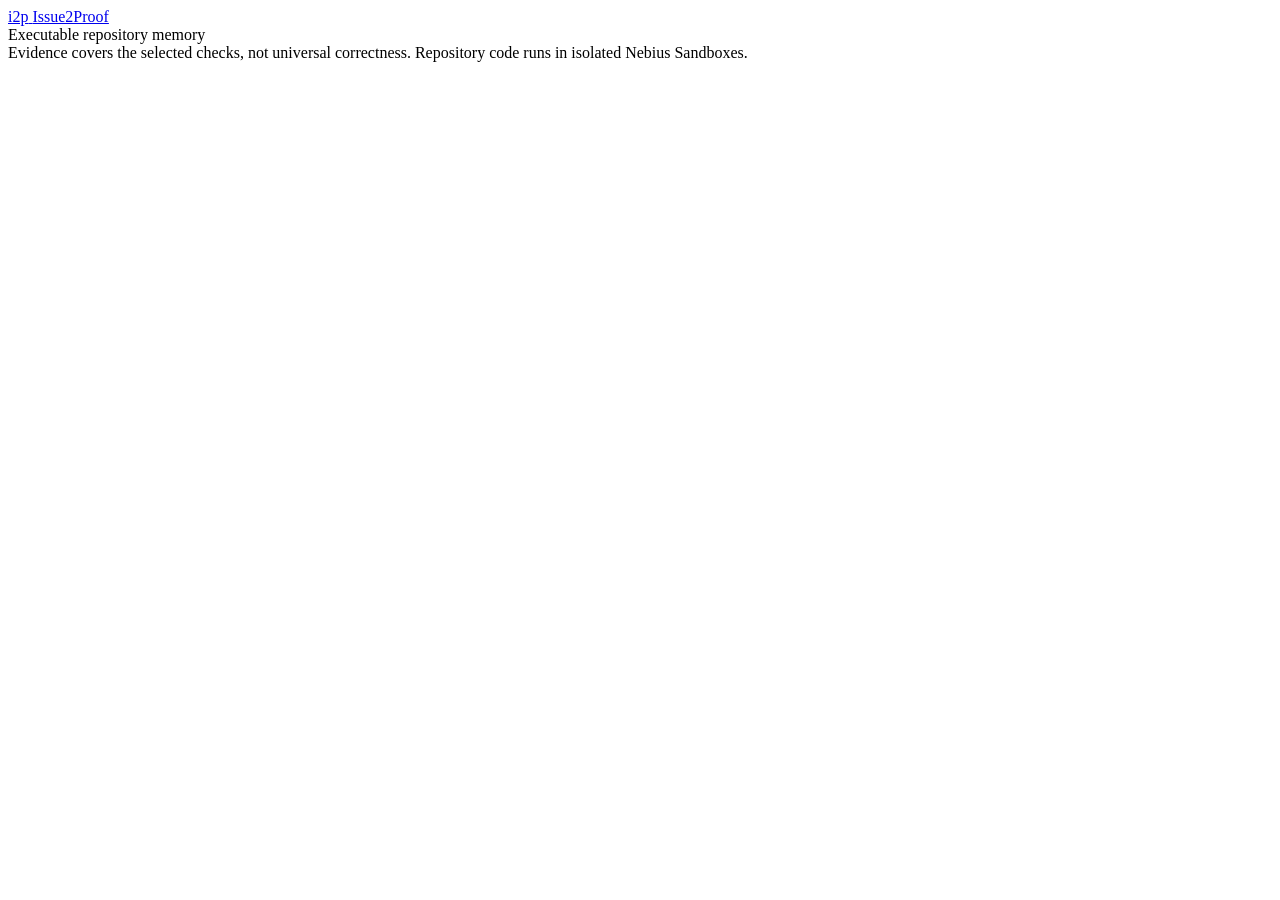
==== issue2proof/static/index.html @ 1909a950 "Release Issue2Proof 2.0" ====
<!doctype html>
<html lang="en">
<head>
  <meta charset="utf-8">
  <meta name="viewport" content="width=device-width, initial-scale=1">
  <meta name="description" content="Regression memory for AI coding agents that survives the agent.">
  <title>Issue2Proof · Repository memory that can run</title>
  <link rel="stylesheet" href="/static/style.css">
</head>
<body>
  <header class="site-header">
    <a href="/" class="brand" aria-label="Issue2Proof home">
      <span class="logo">i2p</span>
      <span>Issue2Proof</span>
    </a>
    <div class="header-actions">
      <div class="header-meta">
        <span class="status-dot"></span>
        <span>Executable repository memory</span>
      </div>
      <button id="sign-out" class="quiet-button" hidden>Sign out</button>
    </div>
  </header>

  <main>
    <section id="login-panel" class="login-card" hidden>
      <p class="eyebrow">Private workspace</p>
      <h2>Welcome back</h2>
      <p class="note">Sign in with this instance's application token. Your Nebius API key never belongs here.</p>
      <input id="access-token" type="password" autocomplete="current-password" aria-label="Application access token" placeholder="Application access token">
      <button id="sign-in">Sign in</button>
    </section>
    <div id="app-shell" hidden>
    <section class="hero">
      <div class="hero-copy">
        <p class="eyebrow">Regression memory for AI coding agents</p>
        <h1>Evidence that<br><em>survives the agent.</em></h1>
        <p class="subtitle">Rules and memory files preserve guidance. Issue2Proof preserves executable, hash-backed evidence, recalls it for the next change, and replays it before anything ships.</p>
        <div class="hero-pills" aria-label="Product workflow">
          <span>Learn from a failure</span>
          <span>Remember the behavior</span>
          <span>Replay on every change</span>
        </div>
        <p class="impact-proof"><strong>30 blind refactor trials</strong> · 8 regressions introduced · plain CI caught 3 · capsule replay caught all 8</p>
      </div>
      <div class="memory-loop" aria-hidden="true">
        <div class="loop-card loop-learn"><span>01</span><strong>Learn</strong><small>Reproduce and verify</small></div>
        <div class="loop-line"></div>
        <div class="loop-card loop-remember"><span>02</span><strong>Remember</strong><small>Freeze the evidence</small></div>
        <div class="loop-line"></div>
        <div class="loop-card loop-replay"><span>03</span><strong>Replay</strong><small>Protect the next change</small></div>
      </div>
    </section>

    <section class="workspace" aria-label="Issue2Proof workspace">
      <aside>
        <div class="panel-heading">
          <p class="eyebrow">Start here</p>
          <h2>Build repository memory</h2>
          <p>Bring a repository and describe the behavior worth protecting.</p>
        </div>

        <details class="tool-section" open>
          <summary>Investigate a Python project</summary>
          <div class="tool-body">
            <label for="repository-url">Public GitHub repository</label>
            <input id="repository-url" type="url" maxlength="300" placeholder="https://github.com/owner/repository">
            <label for="repository-ref">Git ref</label>
            <input id="repository-ref" type="text" maxlength="200" value="HEAD">
            <p class="or-divider"><span>or</span></p>
            <label for="repository">Upload a repository ZIP <small>up to 10 MB</small></label>
            <input id="repository" type="file" accept=".zip">
            <label for="bug-report">What should remain true?</label>
            <textarea id="bug-report" rows="5" maxlength="4000" placeholder="Describe what failed, the expected behavior, and how to reproduce it."></textarea>
            <button id="inspect-project">Inspect project <span>→</span></button>
            <p class="note">Public imports use GitHub's fixed archive host. ZIP is available for private or offline source.</p>
            <p class="sample-links">Try an example: <a href="/api/samples/calendar">calendar project</a> · <a href="/api/samples/werkzeug">Werkzeug bug</a></p>
          </div>
        </details>

        <section class="recall-panel">
          <p class="eyebrow">Repository memory</p>
          <h3>Recall relevant behavior</h3>
          <input id="memory-query" type="search" maxlength="4000" placeholder="Describe the next change or risk">
          <label class="choice"><input id="semantic-memory" type="checkbox" checked> Use semantic recall · one budgeted embedding batch</label>
          <button id="search-memory" class="secondary-button">Search memory</button>
          <div id="memories"></div>
          <p id="budget" class="budget-note"></p>
        </section>

        <details class="utility-section"><summary>Background investigations</summary><div id="jobs" class="utility-list"></div></details>
        <details class="utility-section"><summary>Recent investigations</summary><div id="history" class="utility-list"></div></details>
        <details class="utility-section">
          <summary>Recorded live evidence</summary>
          <p class="note">Completed real runs. Viewing them spends no credits.</p>
          <div id="saved-examples" class="utility-list"></div>
        </details>
        <details class="utility-section integration-section">
          <summary>Use from agents and CI</summary>
          <p class="note"><strong>Install two MCP tools</strong> in Claude Code, Cursor, Codex-compatible hosts, and other MCP clients: recall before editing, then audit the revision.</p>
          <code>"issue2proof": { "command": "python", "args": ["scripts/mcp_server.py"] }</code>
          <code>recall_repository_memory → edit → audit_repository_revision</code>
          <p class="note"><strong>Or call it headlessly</strong> from hooks and CI over the authenticated REST API.</p>
          <code>python scripts/agent_context.py --change "Refactor safe_join"</code>
          <p class="note"><strong>POST</strong> /api/integrations/context</p>
          <a href="/docs" class="integration-link">Open API schema →</a>
        </details>
        <details class="utility-section">
          <summary>Reviewed demonstration scenarios</summary>
          <label for="mode">Repair mode</label>
          <select id="mode"><option value="demo">Reviewed demo patches</option></select>
          <label for="case">Scenario</label>
          <select id="case"></select>
          <p id="issue" class="issue"></p>
          <div class="scope"><strong>Python + pytest</strong><p>Prewritten pricing fixture · two attempts maximum · independent boundary checks</p></div>
          <button id="run">Run verification <span>→</span></button>
          <p class="note" id="mode-note">This demonstration uses prewritten patches and tests.</p>
        </details>
      </aside>

      <section id="results" aria-live="polite">
        <div class="empty">
          <div class="empty-mark">↻</div>
          <p class="eyebrow">A living record of intent</p>
          <h2>Give the repository a memory.</h2>
          <p>Investigate a failure once. Preserve what fixed it.<br>Replay that knowledge when future agents touch related code.</p>
          <div class="steps"><span><b>01</b> Learn</span><span><b>02</b> Remember</span><span><b>03</b> Recall</span><span><b>04</b> Replay</span></div>
        </div>
      </section>
    </section>
    </div>
  </main>

  <footer>
    <span>Evidence covers the selected checks, not universal correctness.</span>
    <span>Repository code runs in isolated Nebius Sandboxes.</span>
  </footer>
  <script src="/static/app.js"></script>
</body>
</html>
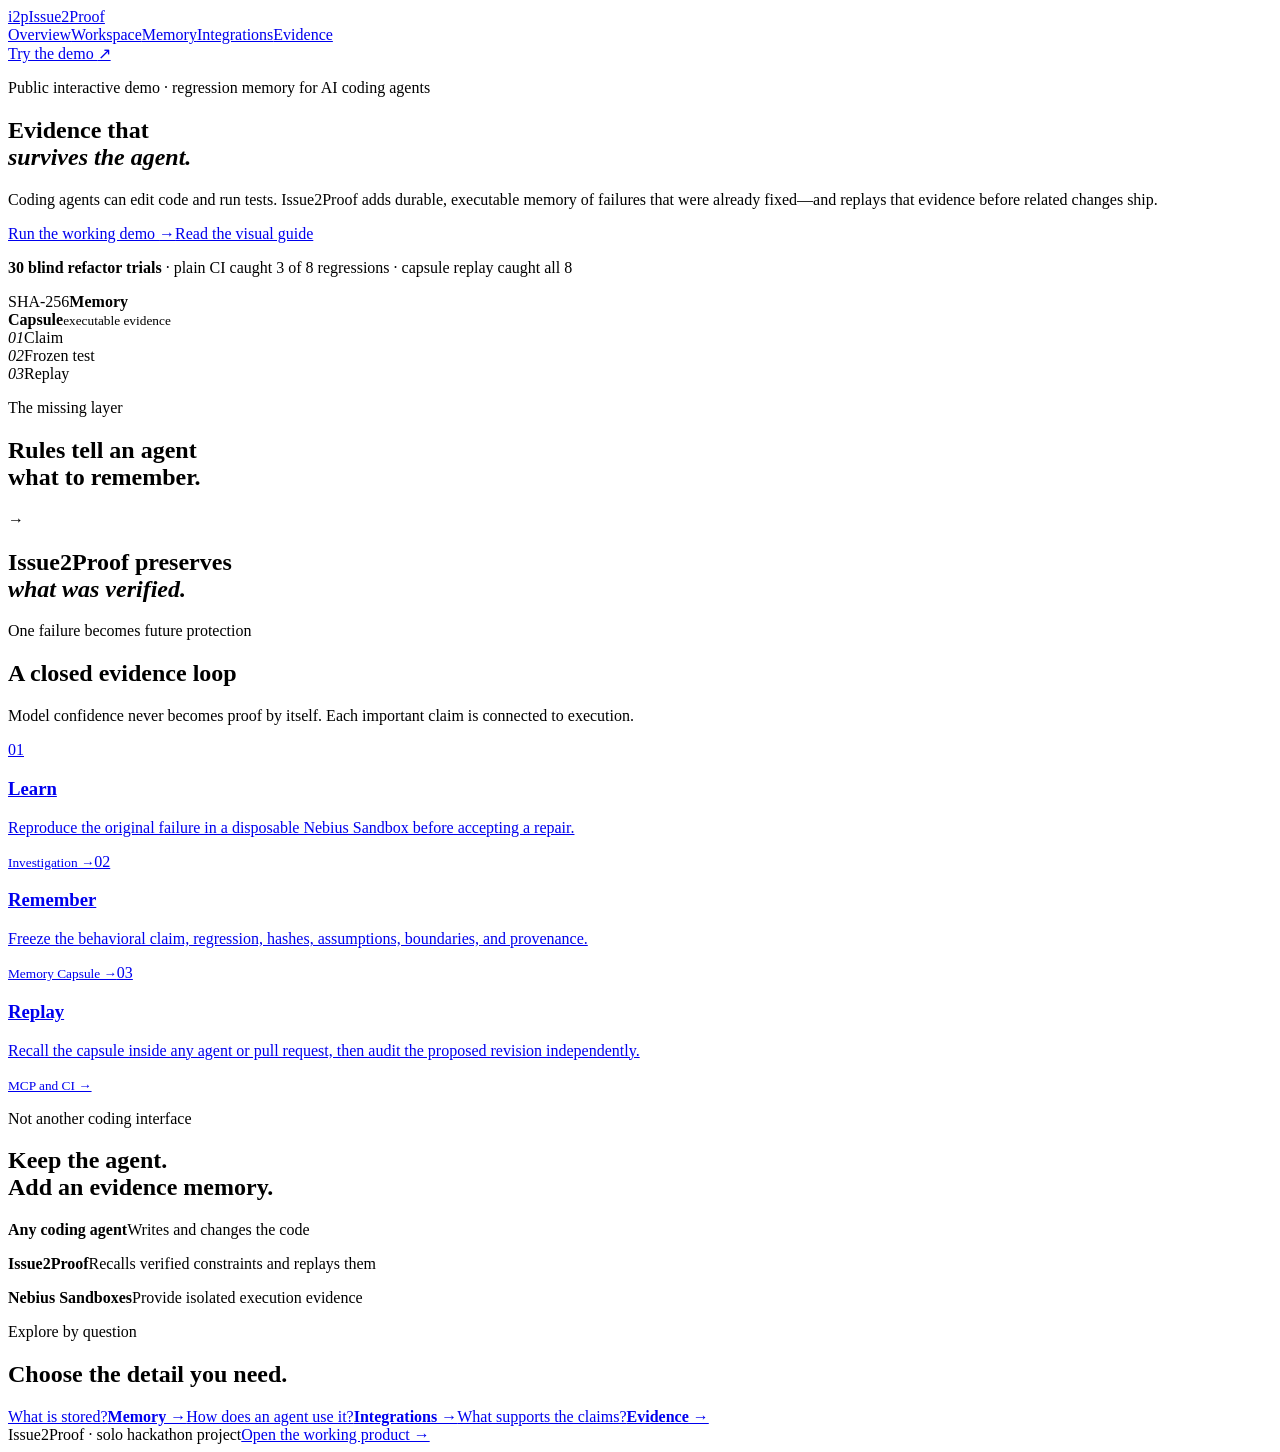
==== commit 86a930fe: "Add animated multi-page product story" ====
--- a/issue2proof/static/index.html
+++ b/issue2proof/static/index.html
@@ -1,140 +1,21 @@
 <!doctype html>
 <html lang="en">
 <head>
-  <meta charset="utf-8">
-  <meta name="viewport" content="width=device-width, initial-scale=1">
-  <meta name="description" content="Regression memory for AI coding agents that survives the agent.">
-  <title>Issue2Proof · Repository memory that can run</title>
-  <link rel="stylesheet" href="/static/style.css">
+  <meta charset="utf-8"><meta name="viewport" content="width=device-width, initial-scale=1"><meta name="description" content="Issue2Proof turns verified bug fixes into executable regression memory for every future coding agent.">
+  <title>Issue2Proof · Evidence that survives the agent</title><link rel="icon" href="data:image/svg+xml,<svg xmlns=%22http://www.w3.org/2000/svg%22 viewBox=%220 0 64 64%22><rect width=%2264%22 height=%2264%22 rx=%2218%22 fill=%22%23365548%22/><text x=%2232%22 y=%2240%22 text-anchor=%22middle%22 font-size=%2223%22 fill=%22white%22>i2p</text></svg>"><link rel="stylesheet" href="/static/style.css">
 </head>
-<body>
-  <header class="site-header">
-    <a href="/" class="brand" aria-label="Issue2Proof home">
-      <span class="logo">i2p</span>
-      <span>Issue2Proof</span>
-    </a>
-    <div class="header-actions">
-      <div class="header-meta">
-        <span class="status-dot"></span>
-        <span>Executable repository memory</span>
-      </div>
-      <button id="sign-out" class="quiet-button" hidden>Sign out</button>
-    </div>
-  </header>
-
-  <main>
-    <section id="login-panel" class="login-card" hidden>
-      <p class="eyebrow">Private workspace</p>
-      <h2>Welcome back</h2>
-      <p class="note">Sign in with this instance's application token. Your Nebius API key never belongs here.</p>
-      <input id="access-token" type="password" autocomplete="current-password" aria-label="Application access token" placeholder="Application access token">
-      <button id="sign-in">Sign in</button>
+<body data-page="overview">
+  <header class="site-header"><a href="index.html" class="brand"><span class="logo">i2p</span><span>Issue2Proof</span></a><nav class="site-nav" aria-label="Primary navigation"><a href="index.html" aria-current="page">Overview</a><a href="workspace.html">Workspace</a><a href="memory.html">Memory</a><a href="integrations.html">Integrations</a><a href="evidence.html">Evidence</a></nav><a class="header-cta" href="workspace.html">Try the demo <span>↗</span></a></header>
+  <main class="story-main">
+    <section class="story-hero">
+      <div class="ambient-orb orb-one"></div><div class="ambient-orb orb-two"></div>
+      <div class="hero-copy reveal"><p class="eyebrow">Public interactive demo · regression memory for AI coding agents</p><h1>Evidence that<br><em>survives the agent.</em></h1><p class="subtitle">Coding agents can edit code and run tests. Issue2Proof adds durable, executable memory of failures that were already fixed—and replays that evidence before related changes ship.</p><div class="hero-actions"><a class="primary-link" href="workspace.html">Run the working demo <span>→</span></a><a class="text-link" href="https://github.com/kushalar03/issue2proof/blob/main/submission/Issue2Proof-Explained.pdf">Read the visual guide</a></div><p class="impact-proof"><strong>30 blind refactor trials</strong> · plain CI caught 3 of 8 regressions · capsule replay caught all 8</p></div>
+      <div class="proof-orbit reveal" data-tilt><div class="orbit-ring ring-a"></div><div class="orbit-ring ring-b"></div><div class="orbit-core"><span>SHA-256</span><strong>Memory<br>Capsule</strong><small>executable evidence</small></div><div class="orbit-node node-claim"><i>01</i><span>Claim</span></div><div class="orbit-node node-test"><i>02</i><span>Frozen test</span></div><div class="orbit-node node-replay"><i>03</i><span>Replay</span></div></div>
     </section>
-    <div id="app-shell" hidden>
-    <section class="hero">
-      <div class="hero-copy">
-        <p class="eyebrow">Regression memory for AI coding agents</p>
-        <h1>Evidence that<br><em>survives the agent.</em></h1>
-        <p class="subtitle">Rules and memory files preserve guidance. Issue2Proof preserves executable, hash-backed evidence, recalls it for the next change, and replays it before anything ships.</p>
-        <div class="hero-pills" aria-label="Product workflow">
-          <span>Learn from a failure</span>
-          <span>Remember the behavior</span>
-          <span>Replay on every change</span>
-        </div>
-        <p class="impact-proof"><strong>30 blind refactor trials</strong> · 8 regressions introduced · plain CI caught 3 · capsule replay caught all 8</p>
-      </div>
-      <div class="memory-loop" aria-hidden="true">
-        <div class="loop-card loop-learn"><span>01</span><strong>Learn</strong><small>Reproduce and verify</small></div>
-        <div class="loop-line"></div>
-        <div class="loop-card loop-remember"><span>02</span><strong>Remember</strong><small>Freeze the evidence</small></div>
-        <div class="loop-line"></div>
-        <div class="loop-card loop-replay"><span>03</span><strong>Replay</strong><small>Protect the next change</small></div>
-      </div>
-    </section>
-
-    <section class="workspace" aria-label="Issue2Proof workspace">
-      <aside>
-        <div class="panel-heading">
-          <p class="eyebrow">Start here</p>
-          <h2>Build repository memory</h2>
-          <p>Bring a repository and describe the behavior worth protecting.</p>
-        </div>
-
-        <details class="tool-section" open>
-          <summary>Investigate a Python project</summary>
-          <div class="tool-body">
-            <label for="repository-url">Public GitHub repository</label>
-            <input id="repository-url" type="url" maxlength="300" placeholder="https://github.com/owner/repository">
-            <label for="repository-ref">Git ref</label>
-            <input id="repository-ref" type="text" maxlength="200" value="HEAD">
-            <p class="or-divider"><span>or</span></p>
-            <label for="repository">Upload a repository ZIP <small>up to 10 MB</small></label>
-            <input id="repository" type="file" accept=".zip">
-            <label for="bug-report">What should remain true?</label>
-            <textarea id="bug-report" rows="5" maxlength="4000" placeholder="Describe what failed, the expected behavior, and how to reproduce it."></textarea>
-            <button id="inspect-project">Inspect project <span>→</span></button>
-            <p class="note">Public imports use GitHub's fixed archive host. ZIP is available for private or offline source.</p>
-            <p class="sample-links">Try an example: <a href="/api/samples/calendar">calendar project</a> · <a href="/api/samples/werkzeug">Werkzeug bug</a></p>
-          </div>
-        </details>
-
-        <section class="recall-panel">
-          <p class="eyebrow">Repository memory</p>
-          <h3>Recall relevant behavior</h3>
-          <input id="memory-query" type="search" maxlength="4000" placeholder="Describe the next change or risk">
-          <label class="choice"><input id="semantic-memory" type="checkbox" checked> Use semantic recall · one budgeted embedding batch</label>
-          <button id="search-memory" class="secondary-button">Search memory</button>
-          <div id="memories"></div>
-          <p id="budget" class="budget-note"></p>
-        </section>
-
-        <details class="utility-section"><summary>Background investigations</summary><div id="jobs" class="utility-list"></div></details>
-        <details class="utility-section"><summary>Recent investigations</summary><div id="history" class="utility-list"></div></details>
-        <details class="utility-section">
-          <summary>Recorded live evidence</summary>
-          <p class="note">Completed real runs. Viewing them spends no credits.</p>
-          <div id="saved-examples" class="utility-list"></div>
-        </details>
-        <details class="utility-section integration-section">
-          <summary>Use from agents and CI</summary>
-          <p class="note"><strong>Install two MCP tools</strong> in Claude Code, Cursor, Codex-compatible hosts, and other MCP clients: recall before editing, then audit the revision.</p>
-          <code>"issue2proof": { "command": "python", "args": ["scripts/mcp_server.py"] }</code>
-          <code>recall_repository_memory → edit → audit_repository_revision</code>
-          <p class="note"><strong>Or call it headlessly</strong> from hooks and CI over the authenticated REST API.</p>
-          <code>python scripts/agent_context.py --change "Refactor safe_join"</code>
-          <p class="note"><strong>POST</strong> /api/integrations/context</p>
-          <a href="/docs" class="integration-link">Open API schema →</a>
-        </details>
-        <details class="utility-section">
-          <summary>Reviewed demonstration scenarios</summary>
-          <label for="mode">Repair mode</label>
-          <select id="mode"><option value="demo">Reviewed demo patches</option></select>
-          <label for="case">Scenario</label>
-          <select id="case"></select>
-          <p id="issue" class="issue"></p>
-          <div class="scope"><strong>Python + pytest</strong><p>Prewritten pricing fixture · two attempts maximum · independent boundary checks</p></div>
-          <button id="run">Run verification <span>→</span></button>
-          <p class="note" id="mode-note">This demonstration uses prewritten patches and tests.</p>
-        </details>
-      </aside>
-
-      <section id="results" aria-live="polite">
-        <div class="empty">
-          <div class="empty-mark">↻</div>
-          <p class="eyebrow">A living record of intent</p>
-          <h2>Give the repository a memory.</h2>
-          <p>Investigate a failure once. Preserve what fixed it.<br>Replay that knowledge when future agents touch related code.</p>
-          <div class="steps"><span><b>01</b> Learn</span><span><b>02</b> Remember</span><span><b>03</b> Recall</span><span><b>04</b> Replay</span></div>
-        </div>
-      </section>
-    </section>
-    </div>
+    <section class="problem-strip reveal"><p class="eyebrow">The missing layer</p><div class="statement-grid"><h2>Rules tell an agent<br>what to remember.</h2><span class="statement-arrow">→</span><h2>Issue2Proof preserves<br><em>what was verified.</em></h2></div></section>
+    <section class="story-section reveal"><div class="section-heading"><p class="eyebrow">One failure becomes future protection</p><h2>A closed evidence loop</h2><p>Model confidence never becomes proof by itself. Each important claim is connected to execution.</p></div><div class="journey-grid"><a href="workspace.html" class="journey-card" data-tilt><span>01</span><h3>Learn</h3><p>Reproduce the original failure in a disposable Nebius Sandbox before accepting a repair.</p><small>Investigation →</small></a><a href="memory.html" class="journey-card raised" data-tilt><span>02</span><h3>Remember</h3><p>Freeze the behavioral claim, regression, hashes, assumptions, boundaries, and provenance.</p><small>Memory Capsule →</small></a><a href="integrations.html" class="journey-card" data-tilt><span>03</span><h3>Replay</h3><p>Recall the capsule inside any agent or pull request, then audit the proposed revision independently.</p><small>MCP and CI →</small></a></div></section>
+    <section class="difference-panel reveal"><div><p class="eyebrow">Not another coding interface</p><h2>Keep the agent.<br>Add an evidence memory.</h2></div><div class="difference-list"><p><b>Any coding agent</b><span>Writes and changes the code</span></p><p><b>Issue2Proof</b><span>Recalls verified constraints and replays them</span></p><p><b>Nebius Sandboxes</b><span>Provide isolated execution evidence</span></p></div></section>
+    <section class="page-portal reveal"><div><p class="eyebrow">Explore by question</p><h2>Choose the detail you need.</h2></div><div class="portal-links"><a href="memory.html"><span>What is stored?</span><b>Memory →</b></a><a href="integrations.html"><span>How does an agent use it?</span><b>Integrations →</b></a><a href="evidence.html"><span>What supports the claims?</span><b>Evidence →</b></a></div></section>
   </main>
-
-  <footer>
-    <span>Evidence covers the selected checks, not universal correctness.</span>
-    <span>Repository code runs in isolated Nebius Sandboxes.</span>
-  </footer>
-  <script src="/static/app.js"></script>
-</body>
-</html>
+  <footer><span>Issue2Proof · solo hackathon project</span><a href="workspace.html">Open the working product →</a></footer><script src="/static/motion.js"></script>
+</body></html>
